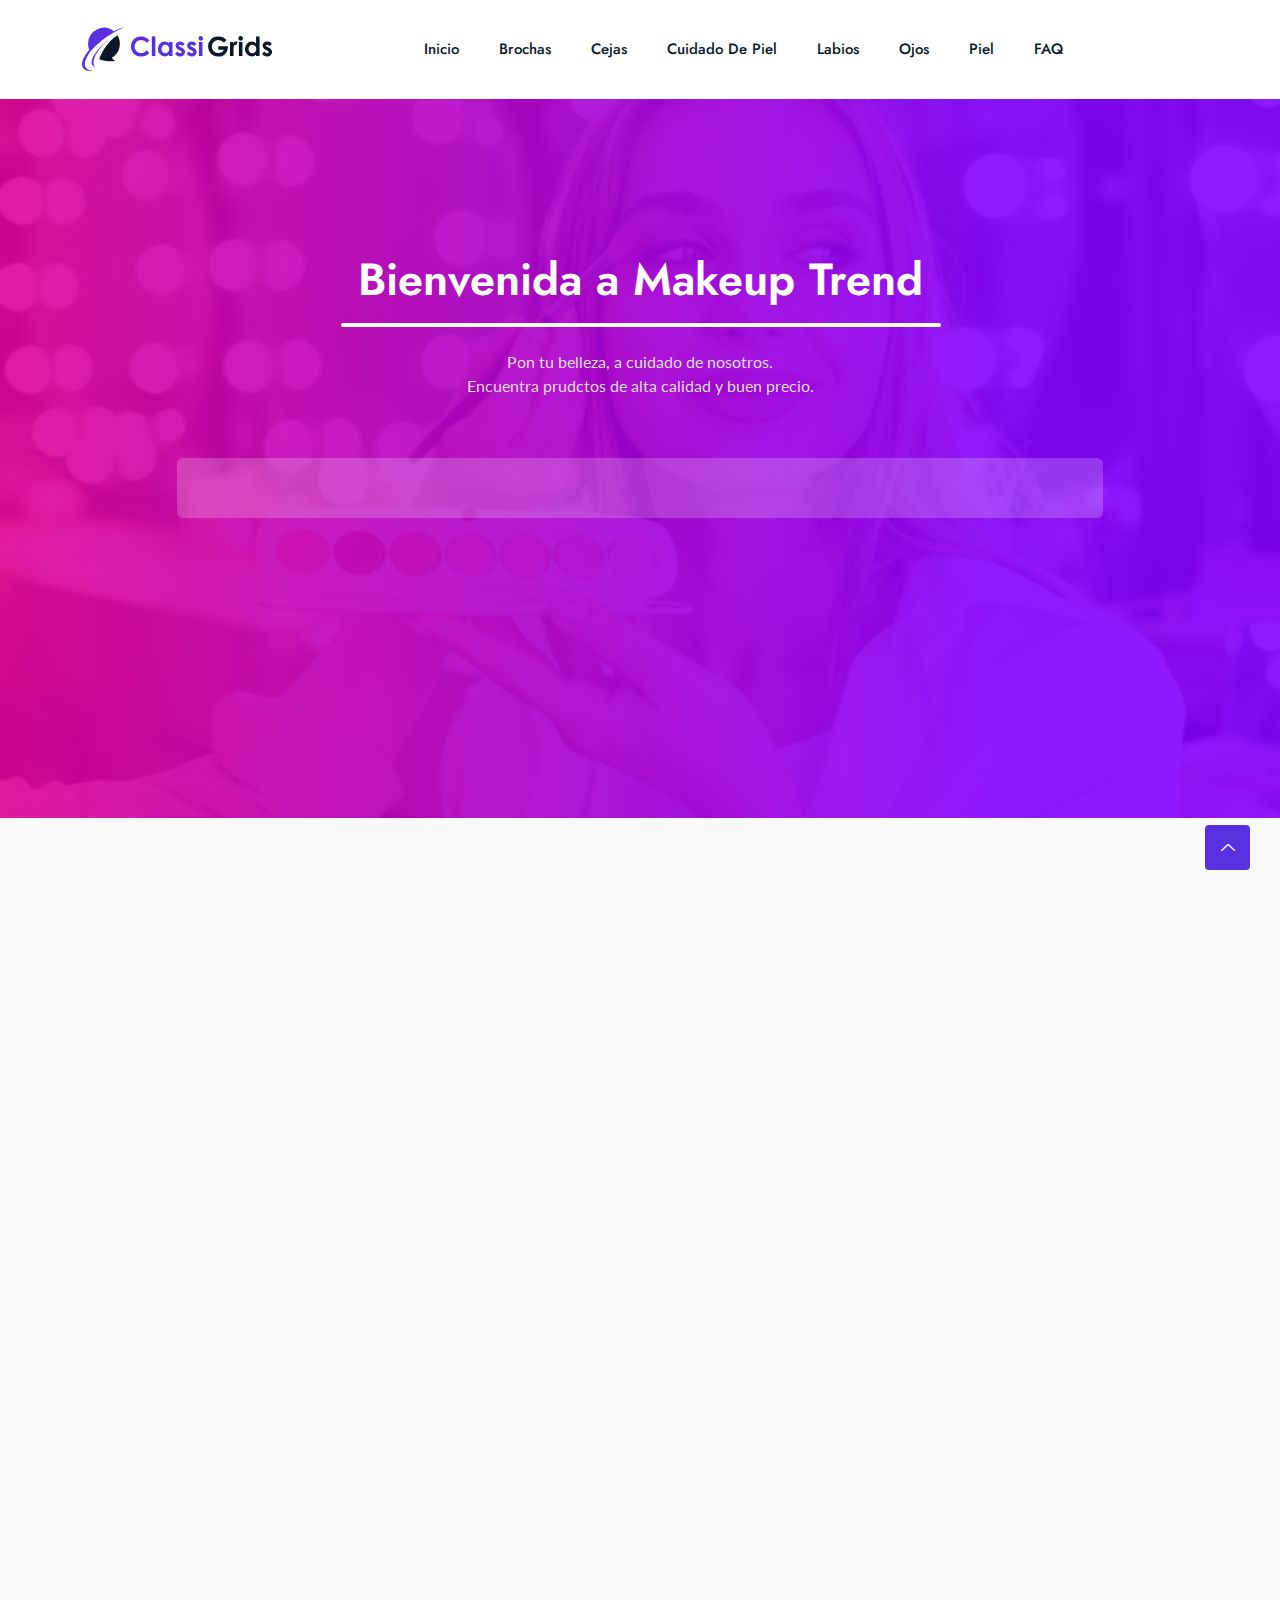
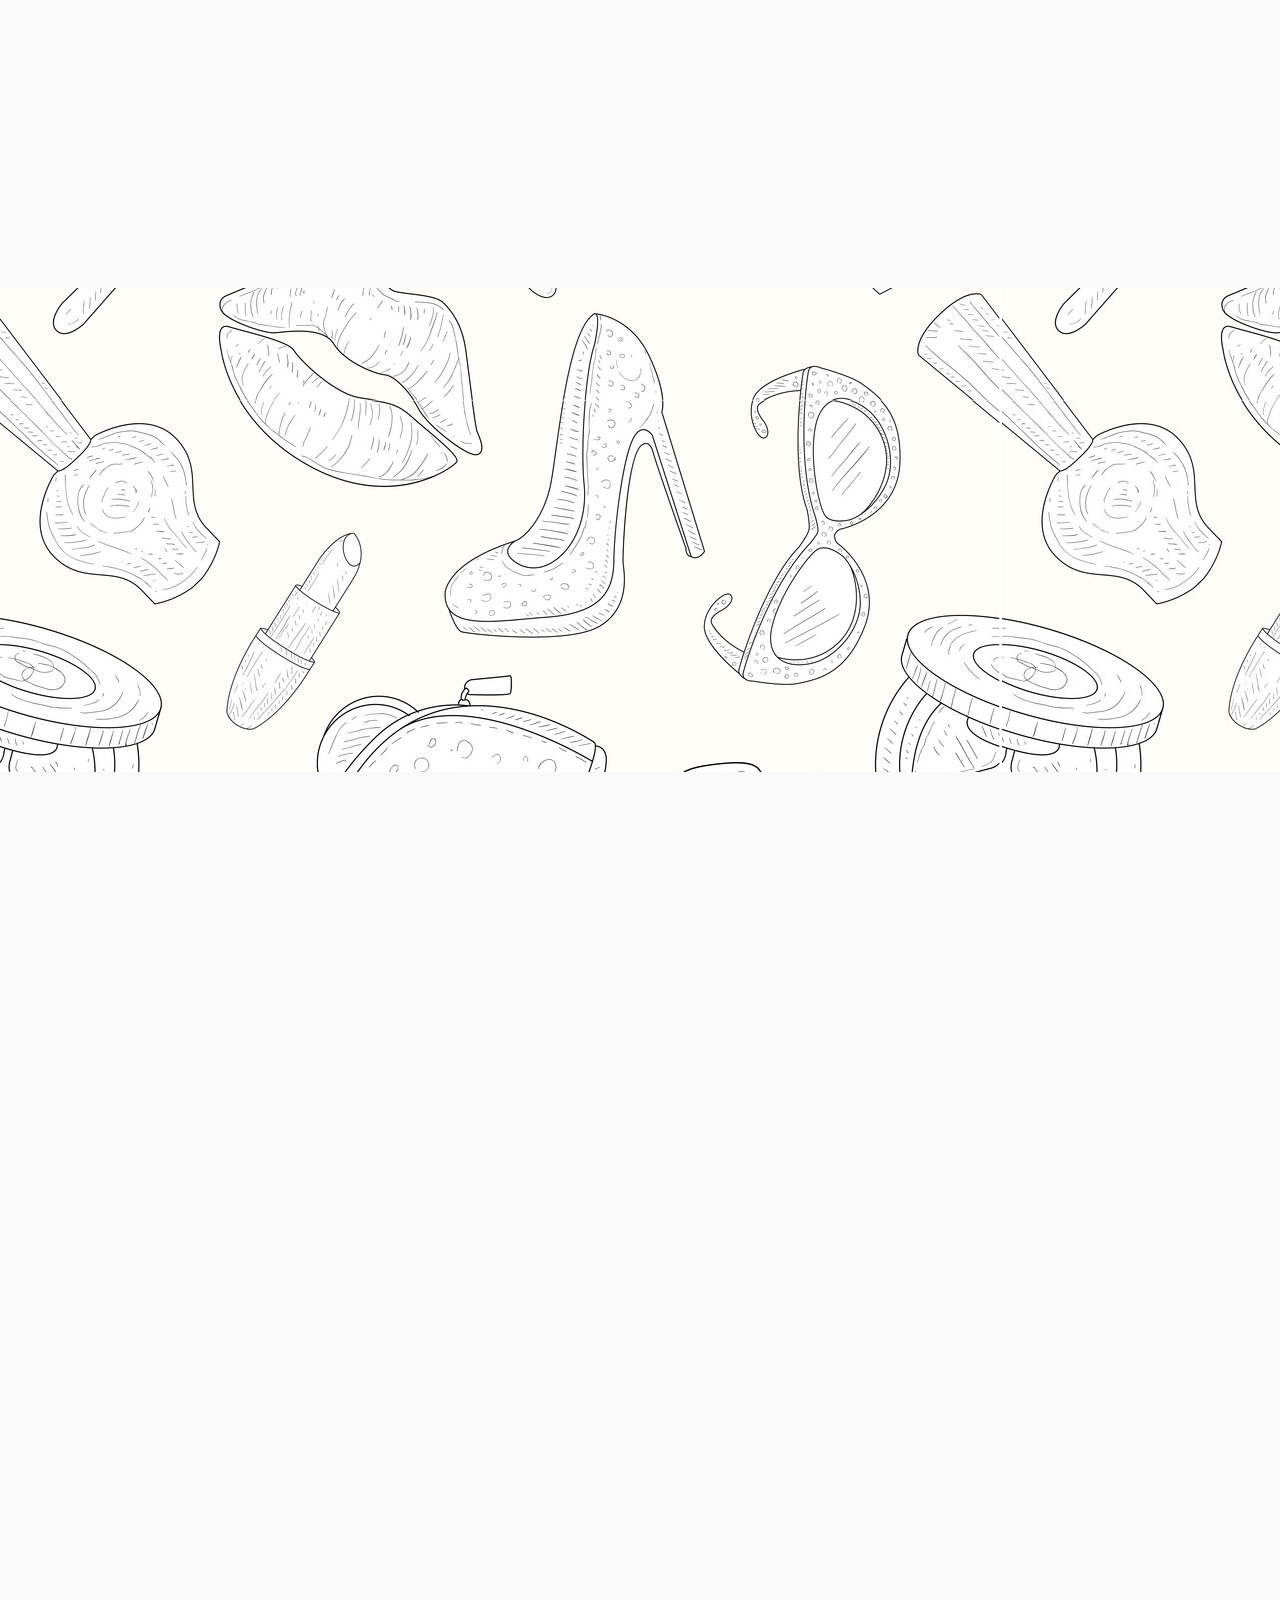
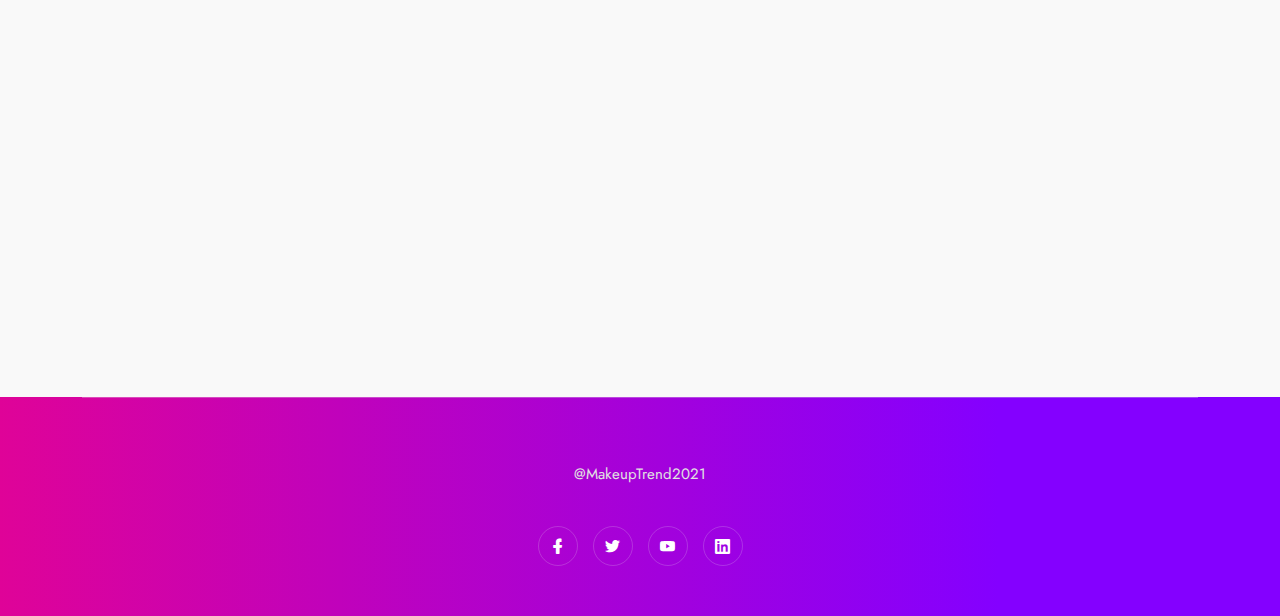
==== index.html @ 04c2d52e "Inicialización del proyecto" ====
<!DOCTYPE html>
<html class="no-js" lang="zxx">

<head>
    <meta charset="utf-8" />
    <meta http-equiv="x-ua-compatible" content="ie=edge" />
    <title>Makeup Trend</title>
    <meta name="description" content="" />
    <meta name="viewport" content="width=device-width, initial-scale=1" />
    <link rel="shortcut icon" type="image/x-icon" href="assets/images/favicon.svg" />
    <!-- Place favicon.ico in the root directory -->

    <!-- Web Font -->
    <link
        href="https://fonts.googleapis.com/css2?family=Jost:ital,wght@0,100;0,200;0,300;0,400;0,500;0,600;0,700;0,800;0,900;1,100;1,200;1,300;1,400;1,500;1,600;1,700;1,800;1,900&display=swap"
        rel="stylesheet">
    <link href="https://fonts.googleapis.com/css2?family=Lato&display=swap" rel="stylesheet">

    <!-- ========================= CSS here ========================= -->
    <link rel="stylesheet" href="assets/css/bootstrap.min.css" />
    <link rel="stylesheet" href="assets/css/LineIcons.2.0.css" />
    <link rel="stylesheet" href="assets/css/animate.css" />
    <link rel="stylesheet" href="assets/css/tiny-slider.css" />
    <link rel="stylesheet" href="assets/css/glightbox.min.css" />
    <link rel="stylesheet" href="assets/css/main.css" />

</head>

<body>
    <!--[if lte IE 9]>
      <p class="browserupgrade">
        You are using an <strong>outdated</strong> browser. Please
        <a href="https://browsehappy.com/">upgrade your browser</a> to improve
        your experience and security.
      </p>
    <![endif]-->

    <!-- Preloader -->
    <div class="preloader">
        <div class="preloader-inner">
            <div class="preloader-icon">
                <span></span>
                <span></span>
            </div>
        </div>
    </div>
    <!-- /End Preloader -->

    <!-- Start Header Area -->
    <header class="header navbar-area">
        <div class="container">
            <div class="row align-items-center">
                <div class="col-lg-12">
                    <div class="nav-inner">
                        <nav class="navbar navbar-expand-lg">
                            <a class="navbar-brand" href="index.html">
                                <img src="assets/images/logo/logo.svg" alt="Logo">
                            </a>
                            <button class="navbar-toggler mobile-menu-btn" type="button" data-bs-toggle="collapse"
                                data-bs-target="#navbarSupportedContent" aria-controls="navbarSupportedContent"
                                aria-expanded="false" aria-label="Toggle navigation">
                                <span class="toggler-icon"></span>
                                <span class="toggler-icon"></span>
                                <span class="toggler-icon"></span>
                            </button>
                            <div class="collapse navbar-collapse sub-menu-bar" id="navbarSupportedContent">
                                <ul id="nav" class="navbar-nav ms-auto">
                                    <li class="nav-item">
                                        <a href="javascript:void(0)" aria-label="Toggle navigation">Inicio</a>
                                    </li>
                                    <li class="nav-item">
                                        <a href="javascript:void(0)" aria-label="Toggle navigation">Brochas</a>
                                    </li>
                                    <li class="nav-item">
                                        <a href="javascript:void(0)" aria-label="Toggle navigation">Cejas</a>
                                    </li>
                                    <li class="nav-item">
                                        <a href="javascript:void(0)" aria-label="Toggle navigation">Cuidado de piel</a>
                                    </li>
                                    <li class="nav-item">
                                        <a href="javascript:void(0)" aria-label="Toggle navigation">Labios</a>
                                    </li>
                                    <li class="nav-item">
                                        <a href="javascript:void(0)" aria-label="Toggle navigation">Ojos</a>
                                    </li>
                                    <li class="nav-item">
                                        <a href="javascript:void(0)" aria-label="Toggle navigation">Piel</a>
                                    </li>
                                    <li class="nav-item">
                                        <a href="javascript:void(0)" aria-label="Toggle navigation">FAQ</a>
                                    </li>
                                </ul>
                            </div> <!-- navbar collapse -->
                        </nav> <!-- navbar -->
                    </div>
                </div>
            </div> <!-- row -->
        </div> <!-- container -->
    </header>
    <!-- End Header Area -->

    <!-- Start Hero Area -->
    <section class="hero-area overlay">
        <div class="container">
            <div class="row">
                <div class="col-lg-10 offset-lg-1 col-md-12 col-12">
                    <div class="hero-text text-center">
                        <!-- Start Hero Text -->
                        <div class="section-heading">
                            <h2 class="wow fadeInUp" data-wow-delay=".3s">Bienvenida a Makeup Trend</h2>
                            <p class="wow fadeInUp" data-wow-delay=".5s">Pon tu belleza, a cuidado de nosotros.<br>Encuentra
                                prudctos de alta calidad y buen precio.</p>
                        </div>
                        <!-- End Search Form -->
                        <!-- Start Search Form -->
                        <div class="search-form wow fadeInUp" data-wow-delay=".7s">
                           <!--BOTON DE DESPLAZAMIENTO-->
                        </div>
                        <!-- End Search Form -->
                    </div>
                </div>
            </div>
        </div>
    </section>
    <!-- End Hero Area -->

    <!-- Start Categories Grid Area-->
    <section class="browse-cities section">
        <div class="container">
            <div class="row">
                <div class="col-12">
                    <div class="section-title">
                        <h2 class="wow fadeInUp" data-wow-delay=".4s"
                            style="visibility: visible; animation-delay: 0.4s; animation-name: fadeInUp; background: -webkit-linear-gradient(#e91e63, #bf01ef);
                            -webkit-background-clip: text;-webkit-text-fill-color: transparent;">CATEGORIAS</h2>
                    </div>
                </div>
            </div>
            <div class="row ">
                <div class="col-lg-4 col-md-4 col-12">

                    <div class="single-city wow fadeInUp" data-wow-delay=".2s"
                        style="visibility: visible; animation-delay: 0.2s; animation-name: fadeInUp;">
                        <a href="https://demo.graygrids.com/themes/classigrids-demo/category.html" class="info-box">
                            <div class="image">
                                <img src="./assets/images/categories/brochas.jpg" alt="#"> 
                            </div>
                            <div class="content">
                                <h4 class="name">
                                    Brochas
                                    <span>155 Productos</span>
                                </h4>
                            </div>
                        </a>
                    </div>

                </div>
                <div class="col-lg-4 col-md-4 col-12">

                    <div class="single-city wow fadeInUp" data-wow-delay=".4s"
                        style="visibility: visible; animation-delay: 0.4s; animation-name: fadeInUp;">
                        <a href="https://demo.graygrids.com/themes/classigrids-demo/category.html" class="info-box">
                            <div class="image">
                                <img src="./assets/images/categories/cejas.jpg" alt="#">
                            </div>
                            <div class="content">
                                <h4 class="name">
                                    Cejas
                                    <span>288 Productos</span>
                                </h4>
                            </div>
                        </a>
                    </div>

                </div>
                <div class="col-lg-4 col-md-4 col-12">

                    <div class="single-city wow fadeInUp" data-wow-delay=".6s"
                        style="visibility: visible; animation-delay: 0.6s; animation-name: fadeInUp;">
                        <a href="https://demo.graygrids.com/themes/classigrids-demo/category.html" class="info-box">
                            <div class="image">
                                <img src="./assets/images/categories/cuidado de piel.jpg" alt="#">
                            </div>
                            <div class="content">
                                <h4 class="name">
                                    Cuidado de piel
                                    <span>95 Productos</span>
                                </h4>
                            </div>
                        </a>
                    </div>

                </div>
                <div class="col-lg-6 col-md-6 col-12">

                    <div class="single-city wow fadeInUp" data-wow-delay=".2s"
                        style="visibility: visible; animation-delay: 0.2s; animation-name: fadeInUp;">
                        <a href="https://demo.graygrids.com/themes/classigrids-demo/category.html" class="info-box">
                            <div class="image">
                                <img src="./assets/images/categories/labios.jpg" alt="#">
                            </div>
                            <div class="content">
                                <h4 class="name">
                                    Labios
                                    <span>355 prodcutos</span>
                                </h4>
                            </div>
                        </a>
                    </div>

                </div>
                <div class="col-lg-6 col-md-6 col-12">

                    <div class="single-city wow fadeInUp" data-wow-delay=".4s"
                        style="visibility: visible; animation-delay: 0.4s; animation-name: fadeInUp;">
                        <a href="https://demo.graygrids.com/themes/classigrids-demo/category.html" class="info-box">
                            <div class="image">
                                <img src="./assets/images/categories/ojos.jpg" alt="#">
                            </div>
                            <div class="content">
                                <h4 class="name">
                                    Ojos
                                    <span>76 Productos</span>
                                </h4>
                            </div>
                        </a>
                    </div>
                </div>
                <div class="col-lg-4 col-md-4 col-12">

                    <div class="single-city wow fadeInUp" data-wow-delay=".4s"
                        style="visibility: visible; animation-delay: 0.4s; animation-name: fadeInUp;">
                        <a href="https://demo.graygrids.com/themes/classigrids-demo/category.html" class="info-box">
                            <div class="image">
                                <img src="./assets/images/categories/piel.jpg" alt="#">
                            </div>
                            <div class="content">
                                <h4 class="name">
                                    Piel
                                    <span>288 Productos</span>
                                </h4>
                            </div>
                        </a>
                    </div>

                </div>
            </div>
        </div>
    </section>
    <!-- /End Categories Grid Area -->

    <!-- Start Catalogue Area -->
    <section class="why-choose section">
        <div class="container">
            <div class="row">
                <div class="col-12">
                    <div class="section-title">
                        <h2 class="wow fadeInUp" data-wow-delay=".4s" style="background: -webkit-linear-gradient(#e91e63, #bf01ef);
                        -webkit-background-clip: text;-webkit-text-fill-color: transparent;">CATALOGOS</h2>
                    </div>
                </div>
            </div>
            <div class="row">
                <div class="col-lg-12">
                    <div class="choose-content">
                        <div class="row">
                            <div class="col-lg-6 col-md-6 col-12">
                                <!-- Start Single List -->
                                <div class="single-list wow fadeInUp" data-wow-delay=".2s">
                                    <i class="lni lni-book"></i>
                                    <h4>Catálogo Al Mayor</h4>
                                    <p>Descarga nuestro catálogo al por mayor para enterar de precios y productos.</p>
                                </div>
                                <!-- Start Single List -->
                            </div>
                            <div class="col-lg-6 col-md-6 col-12">
                                <!-- Start Single List -->
                                <div class="single-list wow fadeInUp" data-wow-delay=".4s">
                                    <i class="lni lni-leaf"></i>
                                    <h4>Catálogo Al Detal</h4>
                                    <p>Descarga nuestro catálogo al detal para enterar de precios y productos.</p>
                                </div>
                                <!-- Start Single List -->
                            </div>
                        </div>
                    </div>
                </div>
            </div>
        </div>
    </section>
    <!-- /End Catalogue Area -->

    
    <!-- Start Items Grid Area New Products -->
    <section class="items-grid section custom-padding">
        <div class="container">
            <div class="row">
                <div class="col-12">
                    <div class="section-title">
                        <h2 class="wow fadeInUp" data-wow-delay=".4s" style="background: -webkit-linear-gradient(#e91e63, #bf01ef);
                        -webkit-background-clip: text;-webkit-text-fill-color: transparent;">NUEVOS PRODUCTOS</h2>
                        <p class="wow fadeInUp" data-wow-delay=".6s">Encuentra los productos más recientes y con mayor cantidad de compra, aprovecha antes que se agoten!</p>
                    </div>
                </div>
            </div>
            <div class="single-head">
                <div class="row">
                    <div class="col-lg-4 col-md-6 col-12">
                        <!-- Start Single Grid -->
                        <div class="single-grid wow fadeInUp" data-wow-delay=".2s">
                            <div class="image">
                                <a href="item-details.html" class="thumbnail"><img src="assets/images/items-grid/img1.jpg" alt="#"></a>
                                <div class="author">
                                    
                                    <p class="sale">For Sale</p>
                                </div>
                            </div>
                            <div class="content">
                                <div class="top-content">
                                    <a href="javascript:void(0)" class="tag">Mobile Phones</a>
                                    <h3 class="title">
                                        <a href="item-details.html">Apple Iphone X</a>
                                    </h3>
                                </div>
                                <div class="bottom-content">
                                    <p class="price">Start From: <span>$200.00</span></p>
                                    <a href="javascript:void(0)"><button type="button" class="btn btn-primary" style="background: rgb(223,3,152);
                                        background: linear-gradient(90deg, rgba(223,3,152,1) 0%, rgba(132,0,255,1) 78%); margin-left: 50%;">Comprar <i class="fa fa-cart-plus"></i></button></a>
                                </div>
                            </div>
                        </div>
                        <!-- End Single Grid -->
                    </div>
                    <div class="col-lg-4 col-md-6 col-12">
                        <!-- Start Single Grid -->
                        <div class="single-grid wow fadeInUp" data-wow-delay=".2s">
                            <div class="image">
                                <a href="item-details.html" class="thumbnail"><img src="assets/images/items-grid/img1.jpg" alt="#"></a>
                                <div class="author">
                                    
                                    <p class="sale">For Sale</p>
                                </div>
                            </div>
                            <div class="content">
                                <div class="top-content">
                                    <a href="javascript:void(0)" class="tag">Mobile Phones</a>
                                    <h3 class="title">
                                        <a href="item-details.html">Apple Iphone X</a>
                                    </h3>
                                </div>
                                <div class="bottom-content">
                                    <p class="price">Start From: <span>$200.00</span></p>
                                    <a href="javascript:void(0)"><button type="button" class="btn btn-primary" style="background: rgb(223,3,152);
                                        background: linear-gradient(90deg, rgba(223,3,152,1) 0%, rgba(132,0,255,1) 78%); margin-left: 50%;">Comprar <i class="fa fa-cart-plus"></i></button></a>
                                </div>
                            </div>
                        </div>
                        <!-- End Single Grid -->
                    </div>
                    <div class="col-lg-4 col-md-6 col-12">
                        <!-- Start Single Grid -->
                        <div class="single-grid wow fadeInUp" data-wow-delay=".2s">
                            <div class="image">
                                <a href="item-details.html" class="thumbnail"><img src="assets/images/items-grid/img1.jpg" alt="#"></a>
                                <div class="author">
                                    
                                    <p class="sale">For Sale</p>
                                </div>
                            </div>
                            <div class="content">
                                <div class="top-content">
                                    <a href="javascript:void(0)" class="tag">Mobile Phones</a>
                                    <h3 class="title">
                                        <a href="item-details.html">Apple Iphone X</a>
                                    </h3>
                                </div>
                                <div class="bottom-content">
                                    <p class="price">Start From: <span>$200.00</span></p>
                                    <a href="javascript:void(0)"><button type="button" class="btn btn-primary" style="background: rgb(223,3,152);
                                        background: linear-gradient(90deg, rgba(223,3,152,1) 0%, rgba(132,0,255,1) 78%); margin-left: 50%;">Comprar <i class="fa fa-cart-plus"></i></button></a>
                                </div>
                            </div>
                        </div>
                        <!-- End Single Grid -->
                    </div>
                    <div class="col-lg-4 col-md-6 col-12">
                        <!-- Start Single Grid -->
                        <div class="single-grid wow fadeInUp" data-wow-delay=".2s">
                            <div class="image">
                                <a href="item-details.html" class="thumbnail"><img src="assets/images/items-grid/img1.jpg" alt="#"></a>
                                <div class="author">
                                    
                                    <p class="sale">For Sale</p>
                                </div>
                            </div>
                            <div class="content">
                                <div class="top-content">
                                    <a href="javascript:void(0)" class="tag">Mobile Phones</a>
                                    <h3 class="title">
                                        <a href="item-details.html">Apple Iphone X</a>
                                    </h3>
                                </div>
                                <div class="bottom-content">
                                    <p class="price">Start From: <span>$200.00</span></p>
                                    <a href="javascript:void(0)"><button type="button" class="btn btn-primary" style="background: rgb(223,3,152);
                                        background: linear-gradient(90deg, rgba(223,3,152,1) 0%, rgba(132,0,255,1) 78%); margin-left: 50%;">Comprar <i class="fa fa-cart-plus"></i></button></a>
                                </div>
                            </div>
                        </div>
                        <!-- End Single Grid -->
                    </div>
                    <div class="col-lg-4 col-md-6 col-12">
                        <!-- Start Single Grid -->
                        <div class="single-grid wow fadeInUp" data-wow-delay=".2s">
                            <div class="image">
                                <a href="item-details.html" class="thumbnail"><img src="assets/images/items-grid/img1.jpg" alt="#"></a>
                                <div class="author">
                                    
                                    <p class="sale">For Sale</p>
                                </div>
                            </div>
                            <div class="content">
                                <div class="top-content">
                                    <a href="javascript:void(0)" class="tag">Mobile Phones</a>
                                    <h3 class="title">
                                        <a href="item-details.html">Apple Iphone X</a>
                                    </h3>
                                </div>
                                <div class="bottom-content">
                                    <p class="price">Start From: <span>$200.00</span></p>
                                    <a href="javascript:void(0)"><button type="button" class="btn btn-primary" style="background: rgb(223,3,152);
                                        background: linear-gradient(90deg, rgba(223,3,152,1) 0%, rgba(132,0,255,1) 78%); margin-left: 50%;">Comprar <i class="fa fa-cart-plus"></i></button></a>
                                </div>
                            </div>
                        </div>
                        <!-- End Single Grid -->
                    </div>
                    <div class="col-lg-4 col-md-6 col-12" style="padding-bottom: 50px;">
                        <!-- Start Single Grid -->
                        <div class="single-grid wow fadeInUp" data-wow-delay=".2s">
                            <div class="image">
                                <a href="item-details.html" class="thumbnail"><img src="assets/images/items-grid/img1.jpg" alt="#"></a>
                                <div class="author">
                                    
                                    <p class="sale">For Sale</p>
                                </div>
                            </div>
                            <div class="content">
                                <div class="top-content">
                                    <a href="javascript:void(0)" class="tag">Mobile Phones</a>
                                    <h3 class="title">
                                        <a href="item-details.html">Apple Iphone X</a>
                                    </h3>
                                </div>
                                <div class="bottom-content">
                                    <p class="price">Start From: <span>$200.00</span></p>
                                    <a href="javascript:void(0)"><button type="button" class="btn btn-primary" style="background: rgb(223,3,152);
                                        background: linear-gradient(90deg, rgba(223,3,152,1) 0%, rgba(132,0,255,1) 78%); margin-left: 50%;">Comprar <i class="fa fa-cart-plus"></i></button></a>
                                </div>
                            </div>
                        </div>
                        <!-- End Single Grid -->
                    </div>
                </div>
            </div>
        </div>
    </section>
    <!-- /End Items Grid Area New Products -->

    <!-- Start Footer Area -->
    <footer class="footer">
        <!-- Start Footer Bottom -->
        <div class="footer-bottom" style="background: rgb(223,3,152);
        background: linear-gradient(90deg, rgba(223,3,152,1) 0%, rgba(132,0,255,1) 78%);">
            <div class="container">
                <div class="inner">
                    <div class="row">
                        <div class="col-12">
                            <div class="content">
                                <p class="copyright-text">@MakeupTrend2021</p>
                                <ul class="footer-social">
                                    <li><a href="javascript:void(0)"><i class="lni lni-facebook-filled"></i></a></li>
                                    <li><a href="javascript:void(0)"><i class="lni lni-twitter-original"></i></a></li>
                                    <li><a href="javascript:void(0)"><i class="lni lni-youtube"></i></a></li>
                                    <li><a href="javascript:void(0)"><i class="lni lni-linkedin-original"></i></a></li>
                                </ul>
                            </div>
                        </div>
                    </div>
                </div>
            </div>
        </div>
        <!-- End Footer Middle -->
    </footer>
    <!--/ End Footer Area -->

    <!-- ========================= scroll-top ========================= -->
    <a href="#" class="scroll-top btn-hover">
        <i class="lni lni-chevron-up"></i>
    </a>

    <!-- ========================= JS here ========================= -->
    <script src="assets/js/bootstrap.min.js"></script>
    <script src="assets/js/wow.min.js"></script>
    <script src="assets/js/tiny-slider.js"></script>
    <script src="assets/js/glightbox.min.js"></script>
    <script src="assets/js/main.js"></script>
    <script type="text/javascript">
        //========= Category Slider 
        tns({
            container: '.category-slider',
            items: 3,
            slideBy: 'page',
            autoplay: false,
            mouseDrag: true,
            gutter: 0,
            nav: false,
            controls: true,
            controlsText: ['<i class="lni lni-chevron-left"></i>', '<i class="lni lni-chevron-right"></i>'],
            responsive: {
                0: {
                    items: 1,
                },
                540: {
                    items: 2,
                },
                768: {
                    items: 4,
                },
                992: {
                    items: 5,
                },
                1170: {
                    items: 6,
                }
            }
        });
    </script>
</body>

</html>
---- assets/css/tiny-slider.css ----
.tns-outer{padding:0 !important}.tns-outer [hidden]{display:none !important}.tns-outer [aria-controls],.tns-outer [data-action]{cursor:pointer}.tns-slider{-webkit-transition:all 0s;-moz-transition:all 0s;transition:all 0s}.tns-slider>.tns-item{-webkit-box-sizing:border-box;-moz-box-sizing:border-box;box-sizing:border-box}.tns-horizontal.tns-subpixel{white-space:nowrap}.tns-horizontal.tns-subpixel>.tns-item{display:inline-block;vertical-align:top;white-space:normal}.tns-horizontal.tns-no-subpixel:after{content:'';display:table;clear:both}.tns-horizontal.tns-no-subpixel>.tns-item{float:left}.tns-horizontal.tns-carousel.tns-no-subpixel>.tns-item{margin-right:-100%}.tns-no-calc{position:relative;left:0}.tns-gallery{position:relative;left:0;min-height:1px}.tns-gallery>.tns-item{position:absolute;left:-100%;-webkit-transition:transform 0s, opacity 0s;-moz-transition:transform 0s, opacity 0s;transition:transform 0s, opacity 0s}.tns-gallery>.tns-slide-active{position:relative;left:auto !important}.tns-gallery>.tns-moving{-webkit-transition:all 0.25s;-moz-transition:all 0.25s;transition:all 0.25s}.tns-autowidth{display:inline-block}.tns-lazy-img{-webkit-transition:opacity 0.6s;-moz-transition:opacity 0.6s;transition:opacity 0.6s;opacity:0.6}.tns-lazy-img.tns-complete{opacity:1}.tns-ah{-webkit-transition:height 0s;-moz-transition:height 0s;transition:height 0s}.tns-ovh{overflow:hidden}.tns-visually-hidden{position:absolute;left:-10000em}.tns-transparent{opacity:0;visibility:hidden}.tns-fadeIn{opacity:1;filter:alpha(opacity=100);z-index:0}.tns-normal,.tns-fadeOut{opacity:0;filter:alpha(opacity=0);z-index:-1}.tns-vpfix{white-space:nowrap}.tns-vpfix>div,.tns-vpfix>li{display:inline-block}.tns-t-subp2{margin:0 auto;width:310px;position:relative;height:10px;overflow:hidden}.tns-t-ct{width:2333.3333333%;width:-webkit-calc(100% * 70 / 3);width:-moz-calc(100% * 70 / 3);width:calc(100% * 70 / 3);position:absolute;right:0}.tns-t-ct:after{content:'';display:table;clear:both}.tns-t-ct>div{width:1.4285714%;width:-webkit-calc(100% / 70);width:-moz-calc(100% / 70);width:calc(100% / 70);height:10px;float:left}

/*# sourceMappingURL=sourcemaps/tiny-slider.css.map */
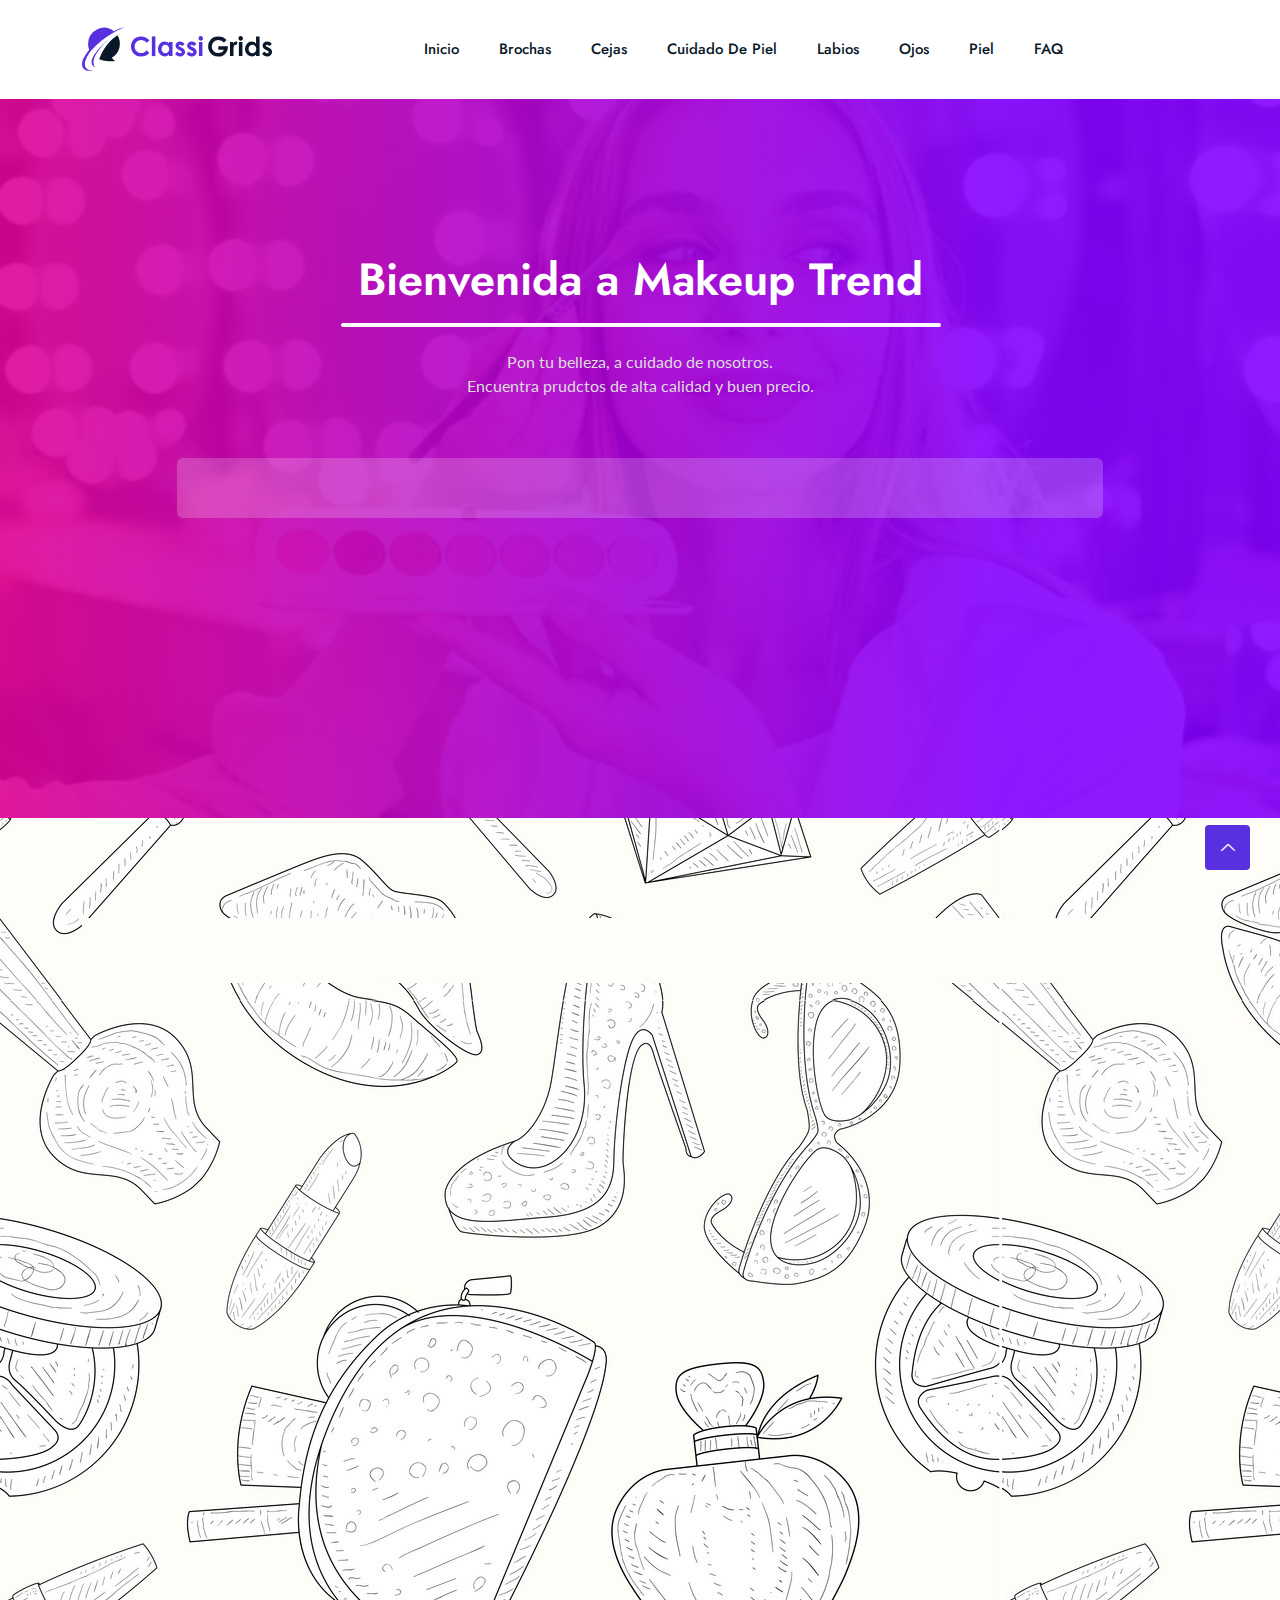
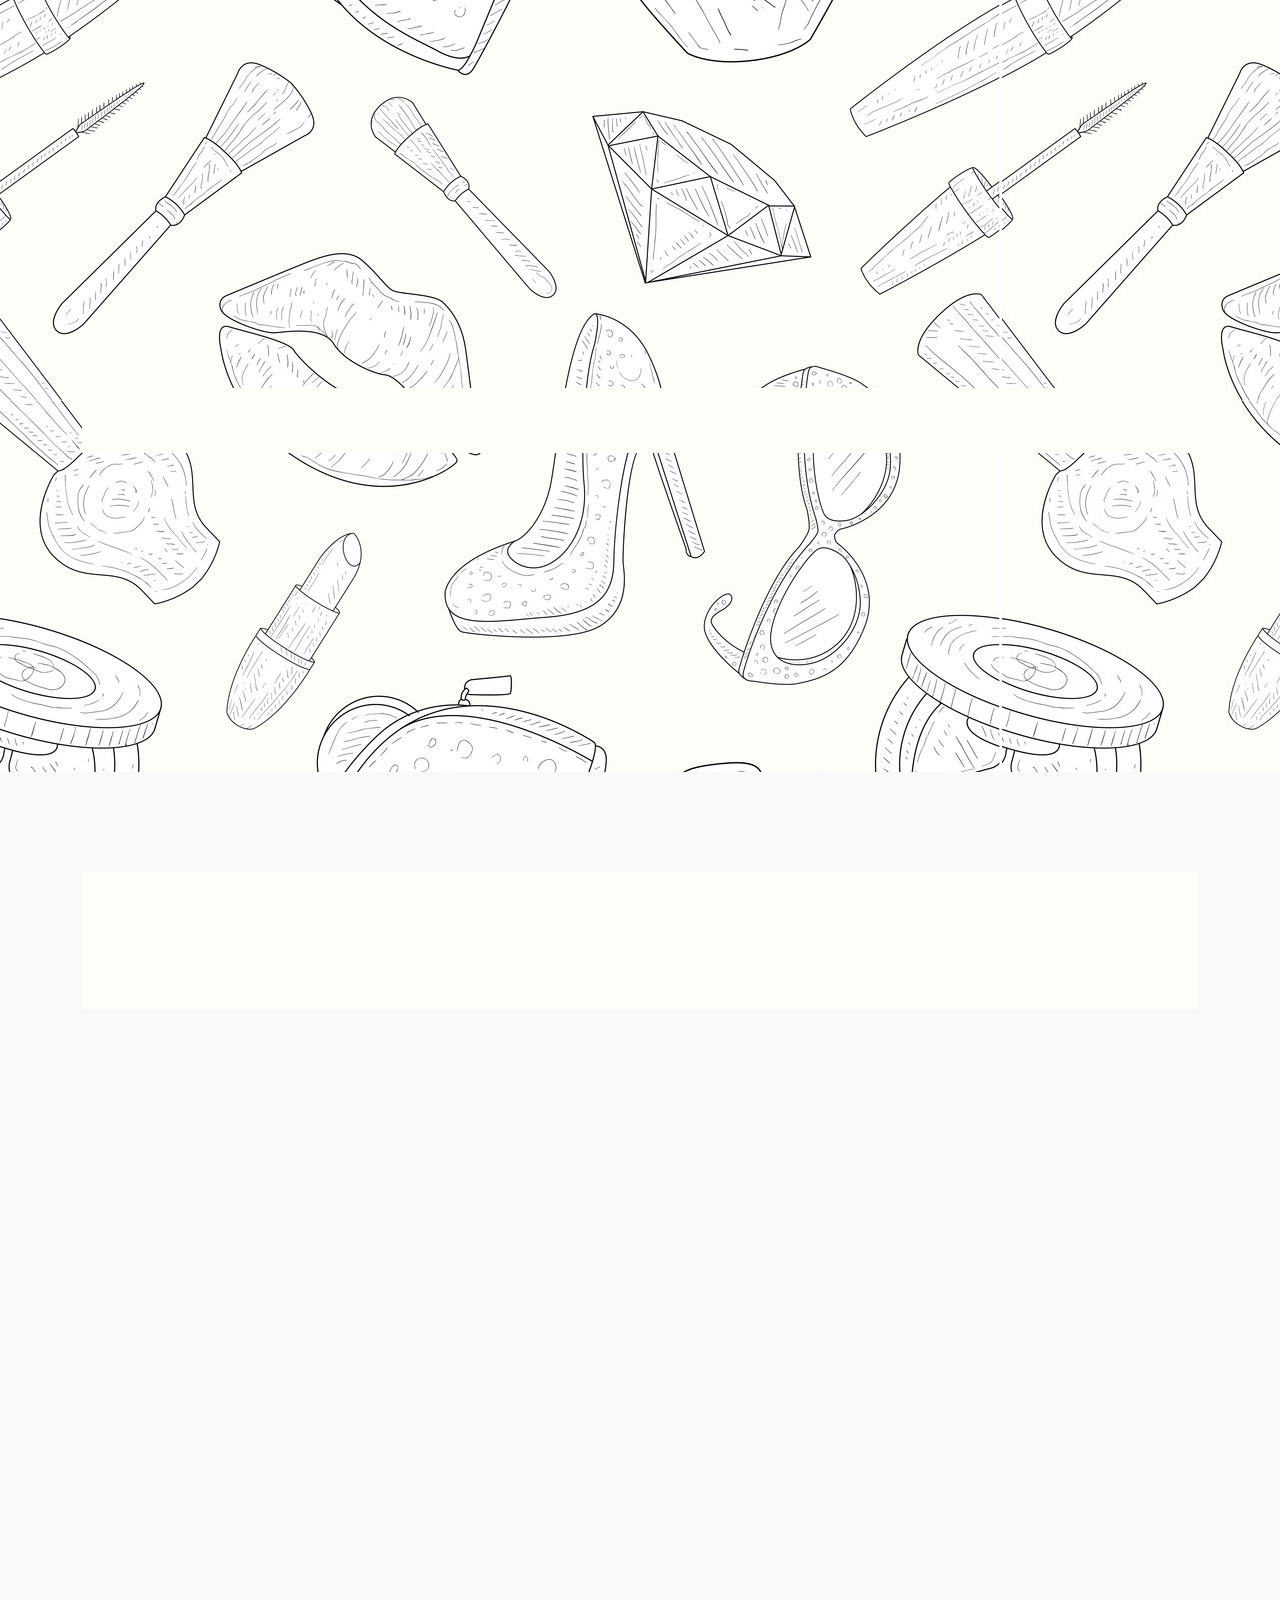
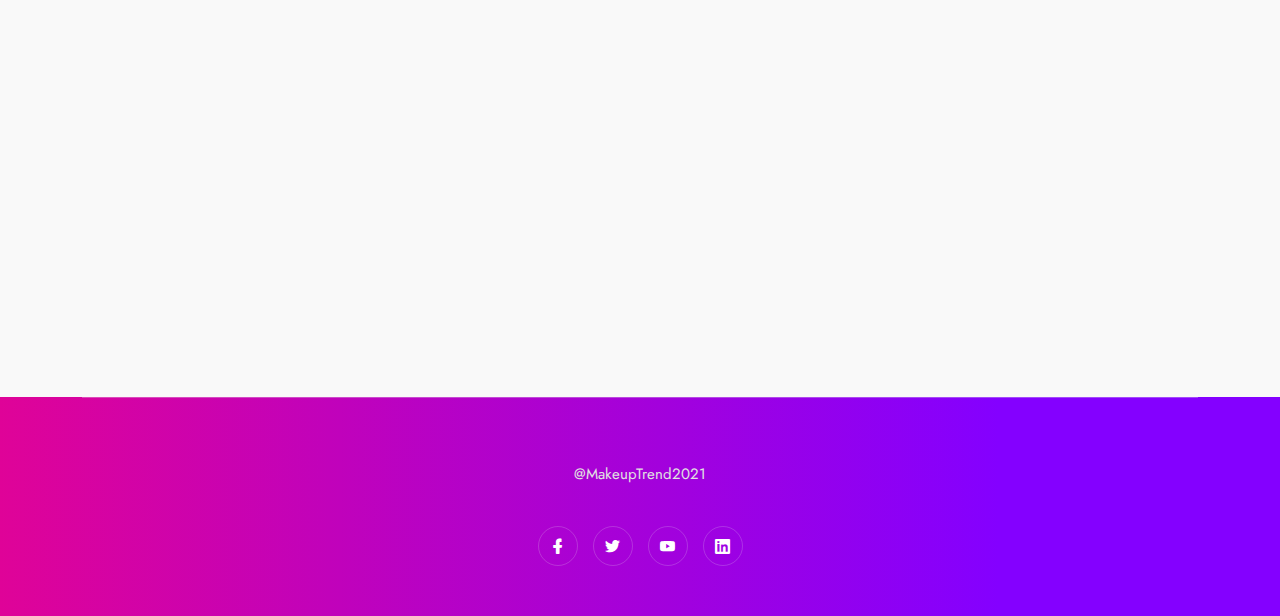
==== commit ff11a063: "Arreglos de interfaces" ====
--- a/index.html
+++ b/index.html
@@ -26,7 +26,7 @@
 
 </head>
 
-<body>
+<body style="background-image:url(./assets/images/25077201.jpg)">
     <!--[if lte IE 9]>
       <p class="browserupgrade">
         You are using an <strong>outdated</strong> browser. Please
@@ -125,7 +125,7 @@
     <!-- End Hero Area -->
 
     <!-- Start Categories Grid Area-->
-    <section class="browse-cities section">
+    <section class="browse-cities section" >
         <div class="container">
             <div class="row">
                 <div class="col-12">
--- a/assets/css/main.css
+++ b/assets/css/main.css
@@ -8,7 +8,7 @@
 	font-weight: 400;
 	font-style: normal;
 	/*color: #888;*/
-	background-image: url("./../images/25077201.jpg");
+	background-image: url(./assets/images/25077201.jpg);
 	overflow-x: hidden;
 	font-size: 15px
 }
@@ -887,7 +887,8 @@
 	position: relative;
 	padding-bottom: 45px;
 	padding-top: 140px;
-	background: #081828;
+	background: rgb(223,3,152);
+	background: linear-gradient(90deg, rgba(223,3,152,1) 0%, rgba(132,0,255,1) 78%);
 	z-index: 2;
 	text-align: left
 }
@@ -961,7 +962,8 @@
 .section {
 	padding-top: 100px;
 	/*padding-bottom: 100px;*/
-	position: relative
+	position: relative;
+	
 }
 
 .section-title {
@@ -969,7 +971,8 @@
 	/*margin-bottom: 80px;*/
 	padding: 0 300px;
 	position: relative;
-	z-index: 5
+	z-index: 5;
+	background-color: #fefdf8;
 }
 
 .section-title h2 {
@@ -4098,7 +4101,7 @@
 }
 
 .browse-cities {
-	background-color: #f9f9f9
+	
 }
 
 .browse-cities .section-title {
